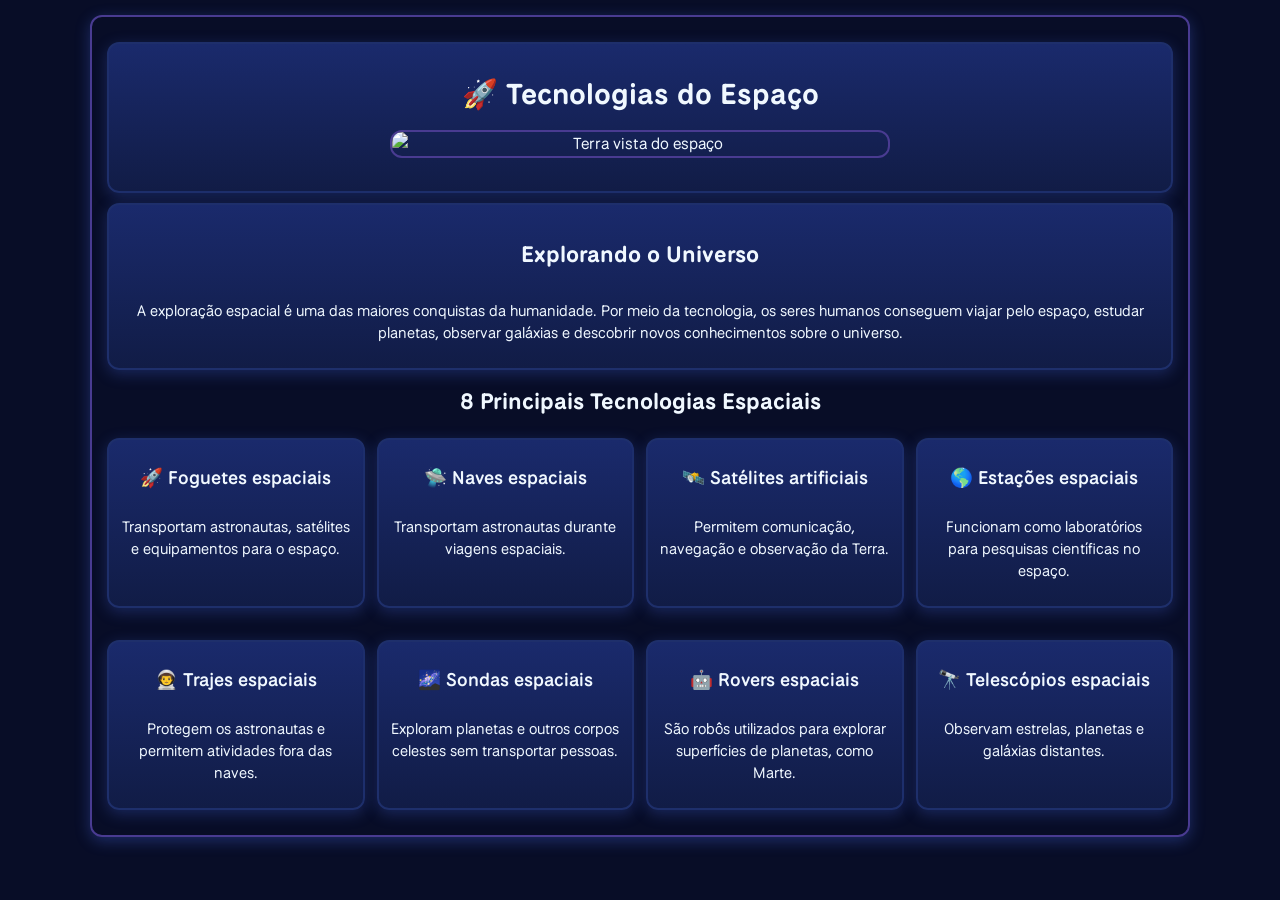
==== Sistema da Semana de Eventos-V1/Site/index.html @ 3c1c5466 "Add files via upload" ====
<!DOCTYPE html>
<html lang="pt-br">
<head>
    <meta charset="UTF-8">
    <meta name="viewport" content="width=device-width, initial-scale=1.0">
    <title>Tecnologias do Espaço</title>
    <style>
        /* Fonte que baixei do Google Fonts */
        @import url('https://fonts.googleapis.com/css2?family=National+Park:wght@200..800&display=swap');

        * {
            box-sizing: border-box;
        }

        body {
            background-color: #080d27;
            color: aliceblue;
            font-family: "National Park", sans-serif;
            font-weight: 400;
            margin: 0;
            padding: 15px;
            line-height: 1.5;
        }

        /* Container principal da página */
        #principal {
            border: 2px solid #493B91;
            margin: 0 auto;
            width: 95%;
            max-width: 1100px;
            padding: 15px;
            text-align: center;
            box-shadow: 0px 4px 15px rgba(80, 120, 255, 0.3);
            border-radius: 12px;
        }

        /* Grid das 8 tecnologias - no computador fica 4 colunas */
        #container {
            display: grid;
            grid-template-columns: 1fr 1fr 1fr 1fr;
            gap: 12px;
            margin-top: 10px;
        }

        #terra1 {
            border: 2px solid #493B91;
            border-radius: 12px;
            width: 85%;
            max-width: 500px;
            margin: 15px auto;
            display: block;
        }

        /* Estilo dos cards (deixei com um degradê pra ficar mais bonito) */
        .conteiner,
        .conteiner-box {
            display: flex;
            flex-direction: column;
            gap: 12px;
            background: linear-gradient(180deg, #1a2a6c 0%, #111C46 100%);
            border: 2px solid #1e2f6b;
            margin: 10px auto;
            width: 100%;
            padding: 18px 12px;
            text-align: center;
            box-shadow: 0px 4px 15px rgba(80, 120, 255, 0.25);
            border-radius: 12px;
        }

        h1 {
            font-size: 1.8rem;
            margin: 10px 0;
        }

        h2 {
            font-size: 1.4rem;
            margin: 15px 0 10px 0;
        }

        h3 {
            font-size: 1.15rem;
            margin: 6px 0;
            font-weight: 600;
        }

        p {
            font-size: 0.95rem;
            margin: 6px 0;
            line-height: 1.45;
        }

        /* Ajuste para tablet */
        @media (max-width: 900px) {
            #container {
                grid-template-columns: 1fr 1fr;
            }
        }

        /* Ajuste para celular - aqui deixa 1 card por linha pra não ficar apertado */
        @media (max-width: 600px) {
            body {
                padding: 8px;
            }

            #principal {
                width: 100%;
                padding: 10px;
                border-radius: 8px;
            }

            #terra1 {
                width: 95%;
                max-width: 100%;
            }

            .conteiner,
            .conteiner-box {
                width: 100%;
                padding: 16px 10px;
                margin: 8px auto;
            }

            #container {
                grid-template-columns: 1fr;
                gap: 10px;
            }

            h1 {
                font-size: 1.5rem;
            }

            h2 {
                font-size: 1.25rem;
            }

            h3 {
                font-size: 1.1rem;
            }

            p {
                font-size: 0.9rem;
            }
        }
    </style>
</head>
<body>
<div id="principal">
    <div class="conteiner-box">
        <header>
            <h1>🚀 Tecnologias do Espaço</h1>
            <img id="terra1" src="https://images.unsplash.com/photo-1446776811953-b23d57bd21aa?w=800&q=80" alt="Terra vista do espaço">
        </header>
    </div>

    <div class="conteiner">
        <h2>Explorando o Universo</h2>
        <p>
            A exploração espacial é uma das maiores conquistas
            da humanidade. Por meio da tecnologia, os seres
            humanos conseguem viajar pelo espaço, estudar
            planetas, observar galáxias e descobrir novos
            conhecimentos sobre o universo.
        </p>
    </div>

    <h2>8 Principais Tecnologias Espaciais</h2>

    <div id="container">
        <div class="conteiner">
            <h3>🚀 Foguetes espaciais</h3>
            <p>
                Transportam astronautas, satélites e
                equipamentos para o espaço.
            </p>
        </div>

        <div class="conteiner">
            <h3>🛸 Naves espaciais</h3>
            <p>
                Transportam astronautas durante
                viagens espaciais.
            </p>
        </div>

        <div class="conteiner">
            <h3>🛰️ Satélites artificiais</h3>
            <p>
                Permitem comunicação, navegação e
                observação da Terra.
            </p>
        </div>

        <div class="conteiner">
            <h3>🌎 Estações espaciais</h3>
            <p>
                Funcionam como laboratórios para
                pesquisas científicas no espaço.
            </p>
        </div>

        <div class="conteiner">
            <h3>👨‍🚀 Trajes espaciais</h3>
            <p>
                Protegem os astronautas e permitem
                atividades fora das naves.
            </p>
        </div>

        <div class="conteiner">
            <h3>🌌 Sondas espaciais</h3>
            <p>
                Exploram planetas e outros corpos
                celestes sem transportar pessoas.
            </p>
        </div>

        <div class="conteiner">
            <h3>🤖 Rovers espaciais</h3>
            <p>
                São robôs utilizados para explorar
                superfícies de planetas, como Marte.
            </p>
        </div>

        <div class="conteiner">
            <h3>🔭 Telescópios espaciais</h3>
            <p>
                Observam estrelas, planetas e
                galáxias distantes.
            </p>
        </div>
    </div>
</div>
</body>
</html>
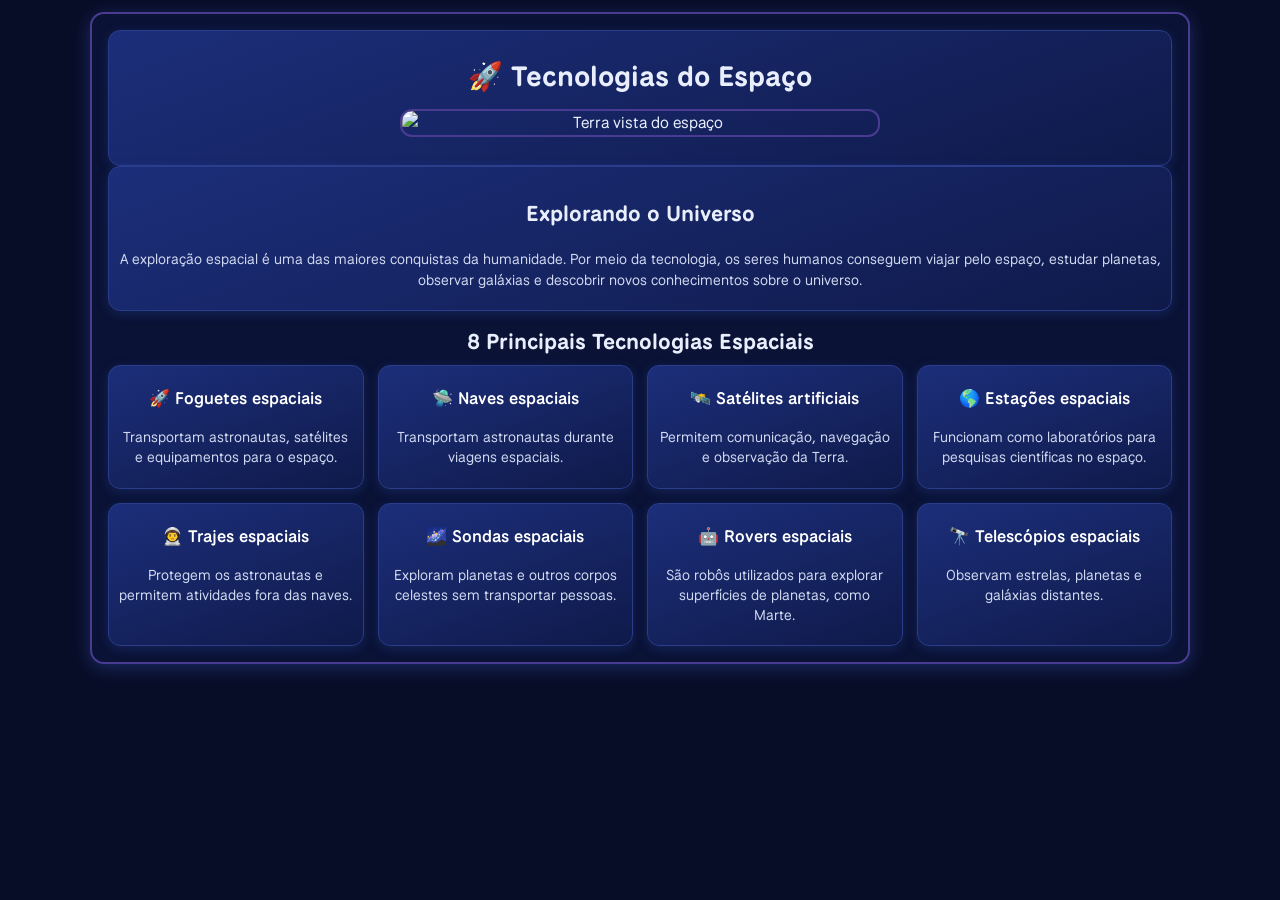
==== commit e0e91371: "Add files via upload" ====
--- a/Sistema da Semana de Eventos-V1/Site/index.html
+++ b/Sistema da Semana de Eventos-V1/Site/index.html
@@ -5,141 +5,132 @@
     <meta name="viewport" content="width=device-width, initial-scale=1.0">
     <title>Tecnologias do Espaço</title>
     <style>
-        /* Fonte que baixei do Google Fonts */
+        /* Fonte do Google Fonts */
         @import url('https://fonts.googleapis.com/css2?family=National+Park:wght@200..800&display=swap');
 
         * {
             box-sizing: border-box;
+            margin: 0;
+            padding: 0;
         }
 
         body {
             background-color: #080d27;
-            color: aliceblue;
+            color: #e8eefc;
             font-family: "National Park", sans-serif;
             font-weight: 400;
-            margin: 0;
-            padding: 15px;
+            padding: 12px;
             line-height: 1.5;
         }
 
-        /* Container principal da página */
+        /* Caixa principal */
         #principal {
             border: 2px solid #493B91;
             margin: 0 auto;
             width: 95%;
             max-width: 1100px;
-            padding: 15px;
+            padding: 16px;
             text-align: center;
-            box-shadow: 0px 4px 15px rgba(80, 120, 255, 0.3);
-            border-radius: 12px;
-        }
-
-        /* Grid das 8 tecnologias - no computador fica 4 colunas */
+            box-shadow: 0 4px 18px rgba(80, 120, 255, 0.28);
+            border-radius: 14px;
+            background: #0a1235;
+        }
+
+        /* Grid das tecnologias - 4 colunas no computador */
         #container {
             display: grid;
-            grid-template-columns: 1fr 1fr 1fr 1fr;
-            gap: 12px;
-            margin-top: 10px;
+            grid-template-columns: repeat(4, 1fr);
+            gap: 14px;
+            margin-top: 8px;
         }
 
         #terra1 {
             border: 2px solid #493B91;
             border-radius: 12px;
             width: 85%;
-            max-width: 500px;
-            margin: 15px auto;
+            max-width: 480px;
+            margin: 12px auto;
             display: block;
         }
 
-        /* Estilo dos cards (deixei com um degradê pra ficar mais bonito) */
+        /* Cards das tecnologias */
         .conteiner,
         .conteiner-box {
             display: flex;
             flex-direction: column;
-            gap: 12px;
-            background: linear-gradient(180deg, #1a2a6c 0%, #111C46 100%);
-            border: 2px solid #1e2f6b;
-            margin: 10px auto;
+            gap: 8px;
+            background: linear-gradient(160deg, #1c2e7a 0%, #0f1a4a 100%);
+            border: 1.5px solid #2a3d8a;
             width: 100%;
-            padding: 18px 12px;
+            padding: 16px 10px;
             text-align: center;
-            box-shadow: 0px 4px 15px rgba(80, 120, 255, 0.25);
+            box-shadow: 0 3px 12px rgba(60, 100, 220, 0.22);
             border-radius: 12px;
         }
 
         h1 {
-            font-size: 1.8rem;
-            margin: 10px 0;
+            font-size: 1.75rem;
+            margin: 8px 0;
         }
 
         h2 {
-            font-size: 1.4rem;
-            margin: 15px 0 10px 0;
+            font-size: 1.35rem;
+            margin: 14px 0 8px;
         }
 
         h3 {
-            font-size: 1.15rem;
-            margin: 6px 0;
+            font-size: 1.05rem;
+            margin: 4px 0;
             font-weight: 600;
+            color: #ffffff;
         }
 
         p {
-            font-size: 0.95rem;
-            margin: 6px 0;
-            line-height: 1.45;
-        }
-
-        /* Ajuste para tablet */
+            font-size: 0.9rem;
+            margin: 4px 0;
+            line-height: 1.4;
+            color: #d0d8f0;
+        }
+
+        /* Tablet: 2 colunas */
         @media (max-width: 900px) {
             #container {
-                grid-template-columns: 1fr 1fr;
-            }
-        }
-
-        /* Ajuste para celular - aqui deixa 1 card por linha pra não ficar apertado */
+                grid-template-columns: repeat(2, 1fr);
+                gap: 12px;
+            }
+        }
+
+        /* Celular: continua 2 colunas pra ficar parecido com o computador */
         @media (max-width: 600px) {
             body {
-                padding: 8px;
+                padding: 6px;
             }
 
             #principal {
                 width: 100%;
                 padding: 10px;
-                border-radius: 8px;
+                border-radius: 10px;
             }
 
             #terra1 {
-                width: 95%;
+                width: 92%;
                 max-width: 100%;
             }
 
             .conteiner,
             .conteiner-box {
-                width: 100%;
-                padding: 16px 10px;
-                margin: 8px auto;
+                padding: 14px 8px;
             }
 
             #container {
-                grid-template-columns: 1fr;
+                grid-template-columns: repeat(2, 1fr);
                 gap: 10px;
             }
 
-            h1 {
-                font-size: 1.5rem;
-            }
-
-            h2 {
-                font-size: 1.25rem;
-            }
-
-            h3 {
-                font-size: 1.1rem;
-            }
-
-            p {
-                font-size: 0.9rem;
-            }
+            h1 { font-size: 1.45rem; }
+            h2 { font-size: 1.2rem; }
+            h3 { font-size: 0.98rem; }
+            p  { font-size: 0.82rem; }
         }
     </style>
 </head>
@@ -166,68 +157,45 @@
     <h2>8 Principais Tecnologias Espaciais</h2>
 
     <div id="container">
+        <!-- 8 cards -->
         <div class="conteiner">
             <h3>🚀 Foguetes espaciais</h3>
-            <p>
-                Transportam astronautas, satélites e
-                equipamentos para o espaço.
-            </p>
+            <p>Transportam astronautas, satélites e equipamentos para o espaço.</p>
         </div>
 
         <div class="conteiner">
             <h3>🛸 Naves espaciais</h3>
-            <p>
-                Transportam astronautas durante
-                viagens espaciais.
-            </p>
+            <p>Transportam astronautas durante viagens espaciais.</p>
         </div>
 
         <div class="conteiner">
             <h3>🛰️ Satélites artificiais</h3>
-            <p>
-                Permitem comunicação, navegação e
-                observação da Terra.
-            </p>
+            <p>Permitem comunicação, navegação e observação da Terra.</p>
         </div>
 
         <div class="conteiner">
             <h3>🌎 Estações espaciais</h3>
-            <p>
-                Funcionam como laboratórios para
-                pesquisas científicas no espaço.
-            </p>
+            <p>Funcionam como laboratórios para pesquisas científicas no espaço.</p>
         </div>
 
         <div class="conteiner">
             <h3>👨‍🚀 Trajes espaciais</h3>
-            <p>
-                Protegem os astronautas e permitem
-                atividades fora das naves.
-            </p>
+            <p>Protegem os astronautas e permitem atividades fora das naves.</p>
         </div>
 
         <div class="conteiner">
             <h3>🌌 Sondas espaciais</h3>
-            <p>
-                Exploram planetas e outros corpos
-                celestes sem transportar pessoas.
-            </p>
+            <p>Exploram planetas e outros corpos celestes sem transportar pessoas.</p>
         </div>
 
         <div class="conteiner">
             <h3>🤖 Rovers espaciais</h3>
-            <p>
-                São robôs utilizados para explorar
-                superfícies de planetas, como Marte.
-            </p>
+            <p>São robôs utilizados para explorar superfícies de planetas, como Marte.</p>
         </div>
 
         <div class="conteiner">
             <h3>🔭 Telescópios espaciais</h3>
-            <p>
-                Observam estrelas, planetas e
-                galáxias distantes.
-            </p>
+            <p>Observam estrelas, planetas e galáxias distantes.</p>
         </div>
     </div>
 </div>
